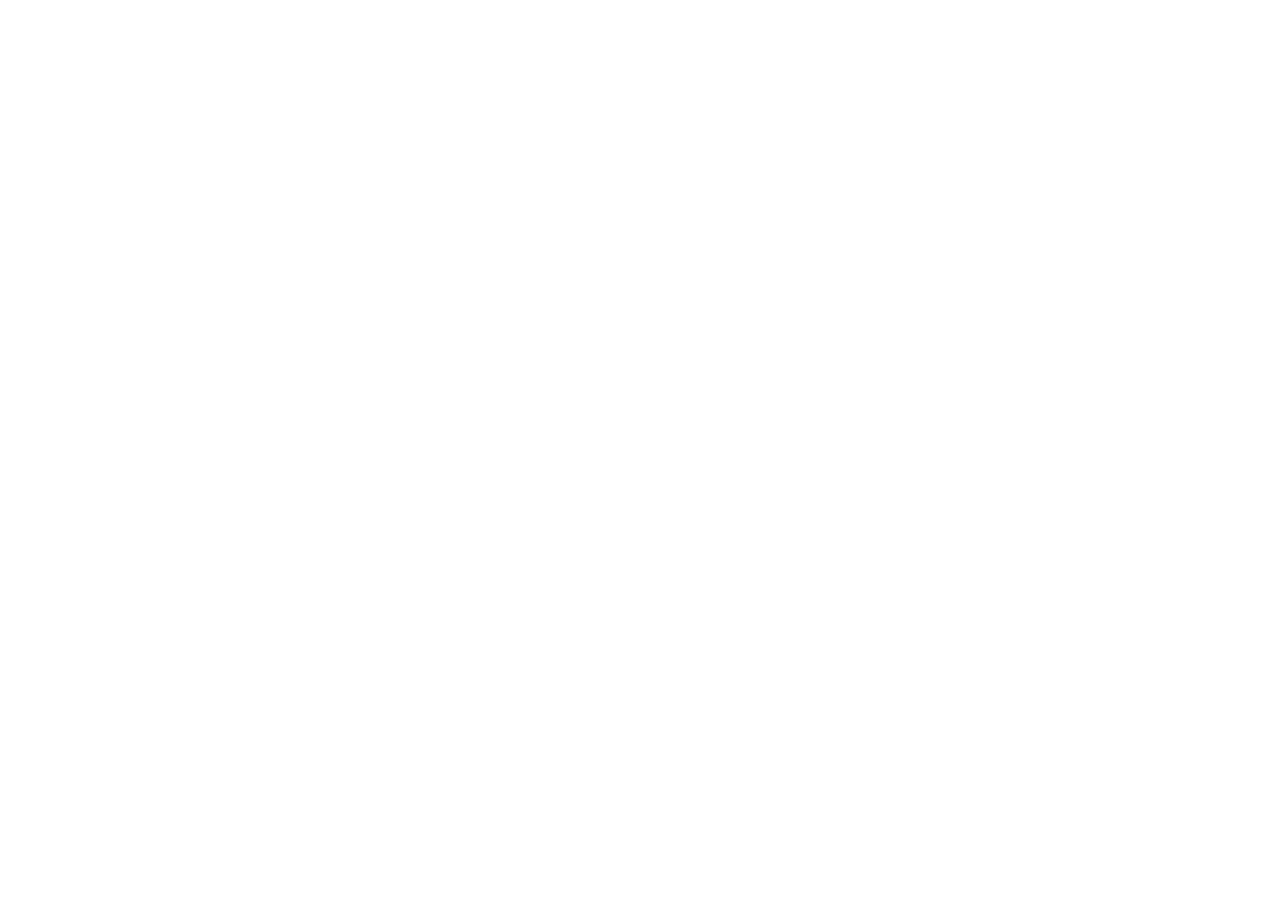
==== recipes/cookies.html @ 195a3447 "Basic Recipe Page" ====
<!DOCTYPE html>
<html lang="en">
<head>
    <meta charset="UTF-8">
    <meta http-equiv="X-UA-Compatible" content="IE=edge">
    <meta name="viewport" content="width=device-width, initial-scale=1.0">
    <title>Cookies</title>
</head>
<body>
    
</body>
</html>
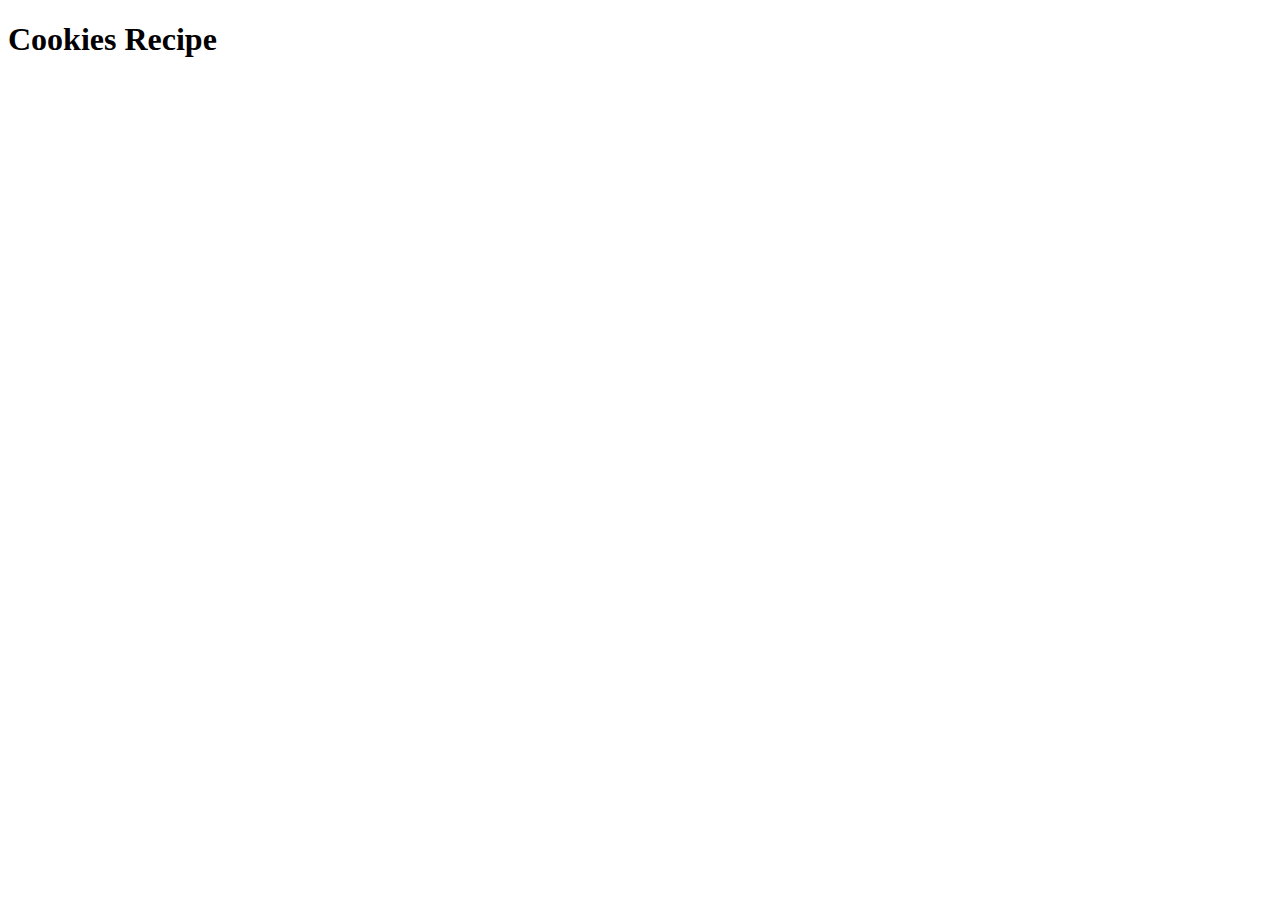
==== commit 3f2f2145: "img: added" ====
--- a/recipes/cookies.html
+++ b/recipes/cookies.html
@@ -7,6 +7,8 @@
     <title>Cookies</title>
 </head>
 <body>
+    <h1>Cookies Recipe</h1>
+
     
 </body>
 </html>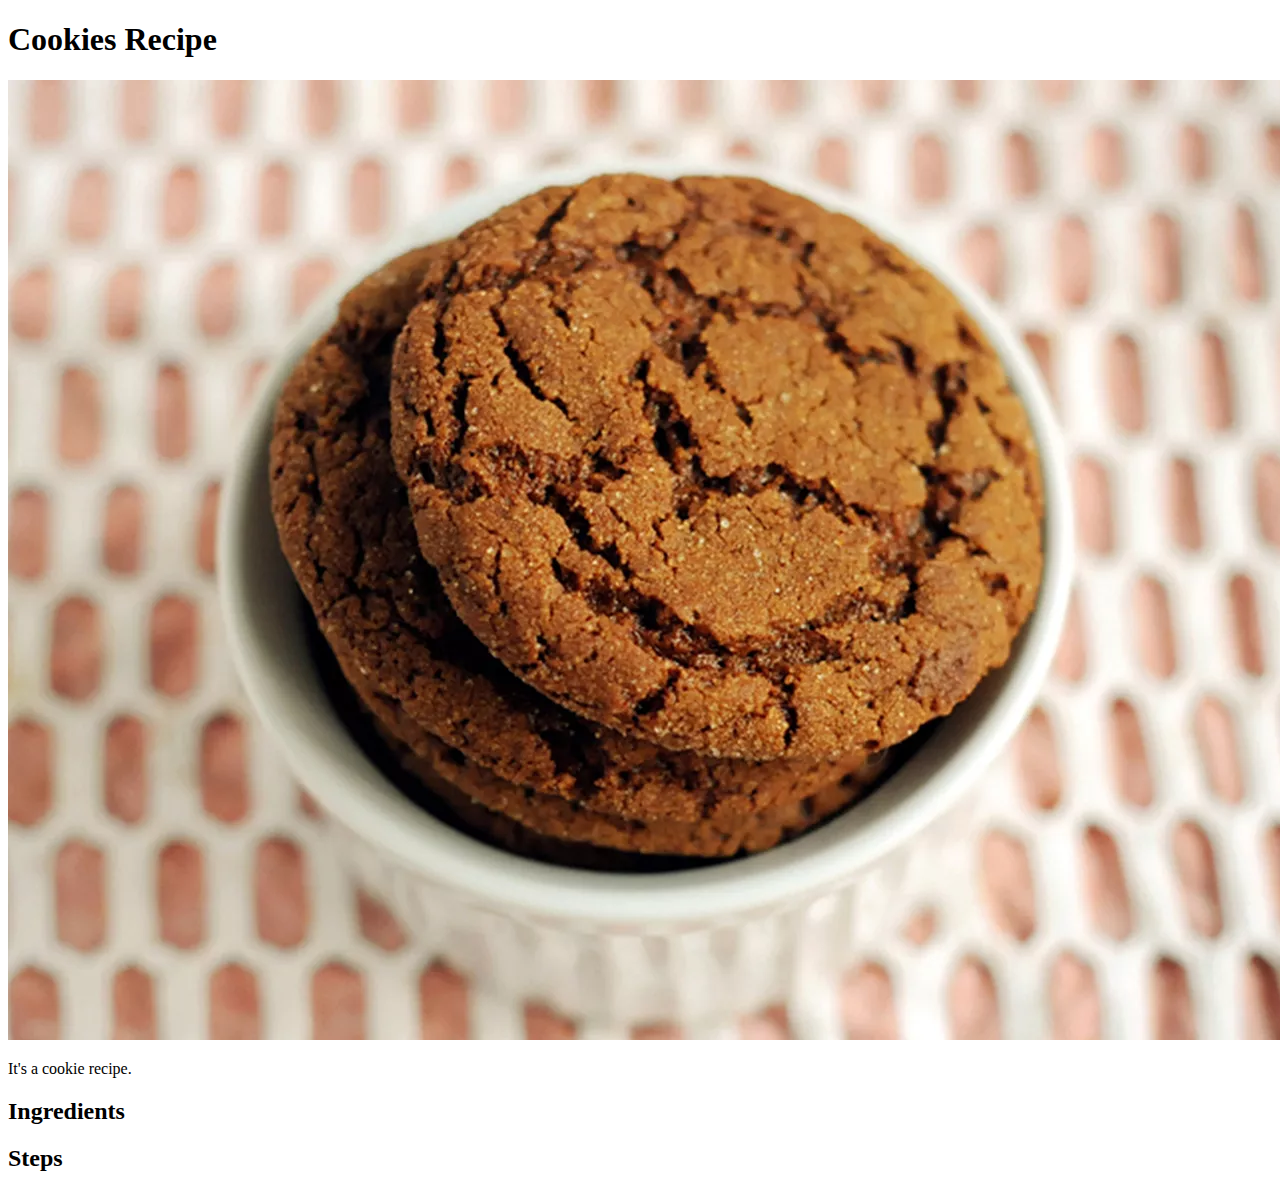
==== commit aaf56793: "added: recipes images" ====
--- a/recipes/cookies.html
+++ b/recipes/cookies.html
@@ -8,7 +8,19 @@
 </head>
 <body>
     <h1>Cookies Recipe</h1>
+    
+    <img src="../img/cookies.png" alt="Cookies">
+    <p>It's a cookie recipe.</p>
+    
+    <h2>Ingredients</h2>
+    <ul>
 
-    
+    </ul>
+
+    <h2>Steps</h2>
+    <ol>
+        
+    </ol>
+
 </body>
 </html>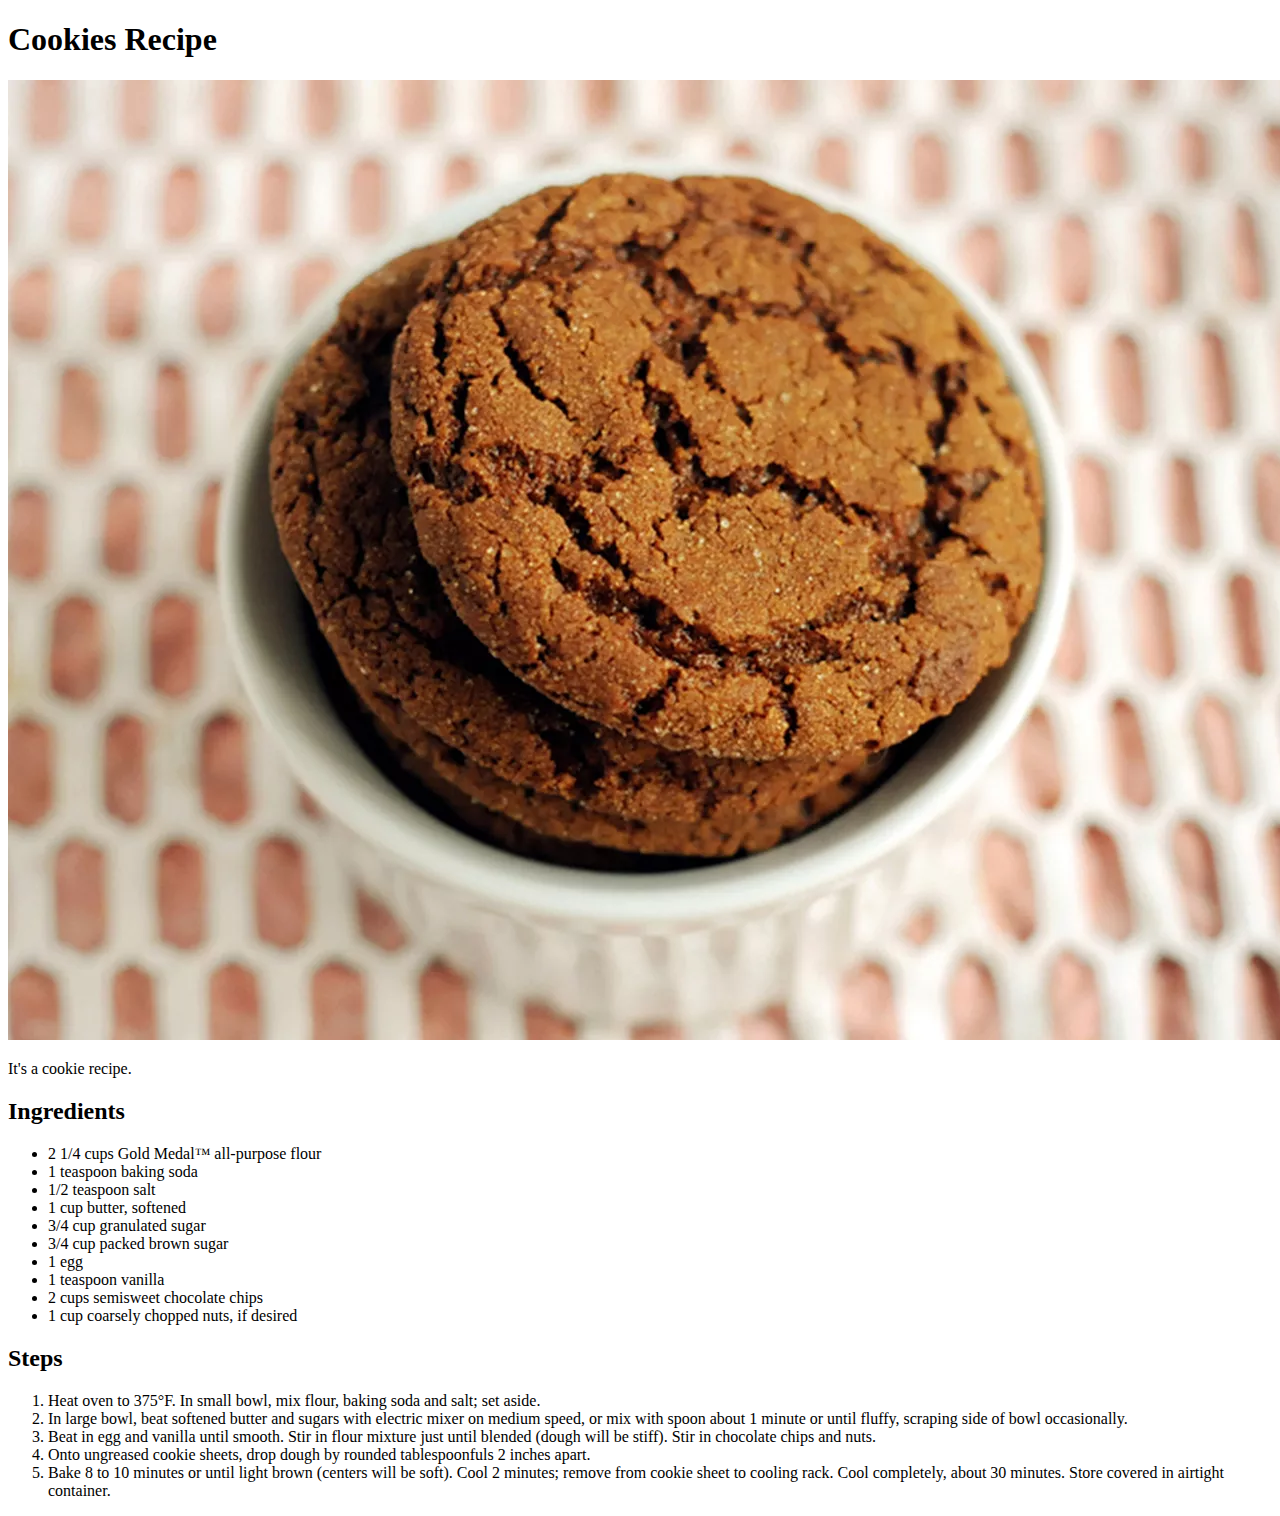
==== commit 95ed0b57: "added: recipes" ====
--- a/recipes/cookies.html
+++ b/recipes/cookies.html
@@ -14,12 +14,25 @@
     
     <h2>Ingredients</h2>
     <ul>
-
+        <li>2 1/4 cups Gold Medal™ all-purpose flour</li>
+        <li>1 teaspoon baking soda</li>
+        <li>1/2 teaspoon salt</li>
+        <li>1 cup butter, softened</li>
+        <li>3/4 cup granulated sugar</li>
+        <li>3/4 cup packed brown sugar</li>
+        <li>1 egg</li>
+        <li>1 teaspoon vanilla</li>
+        <li>2 cups semisweet chocolate chips</li>
+        <li>1 cup coarsely chopped nuts, if desired</li>
     </ul>
 
     <h2>Steps</h2>
     <ol>
-        
+        <li>Heat oven to 375°F. In small bowl, mix flour, baking soda and salt; set aside. </li>
+        <li>In large bowl, beat softened butter and sugars with electric mixer on medium speed, or mix with spoon about 1 minute or until fluffy, scraping side of bowl occasionally. </li>
+        <li>Beat in egg and vanilla until smooth. Stir in flour mixture just until blended (dough will be stiff). Stir in chocolate chips and nuts. </li>
+        <li>Onto ungreased cookie sheets, drop dough by rounded tablespoonfuls 2 inches apart. </li>
+        <li>Bake 8 to 10 minutes or until light brown (centers will be soft). Cool 2 minutes; remove from cookie sheet to cooling rack. Cool completely, about 30 minutes. Store covered in airtight container. </li>
     </ol>
 
 </body>
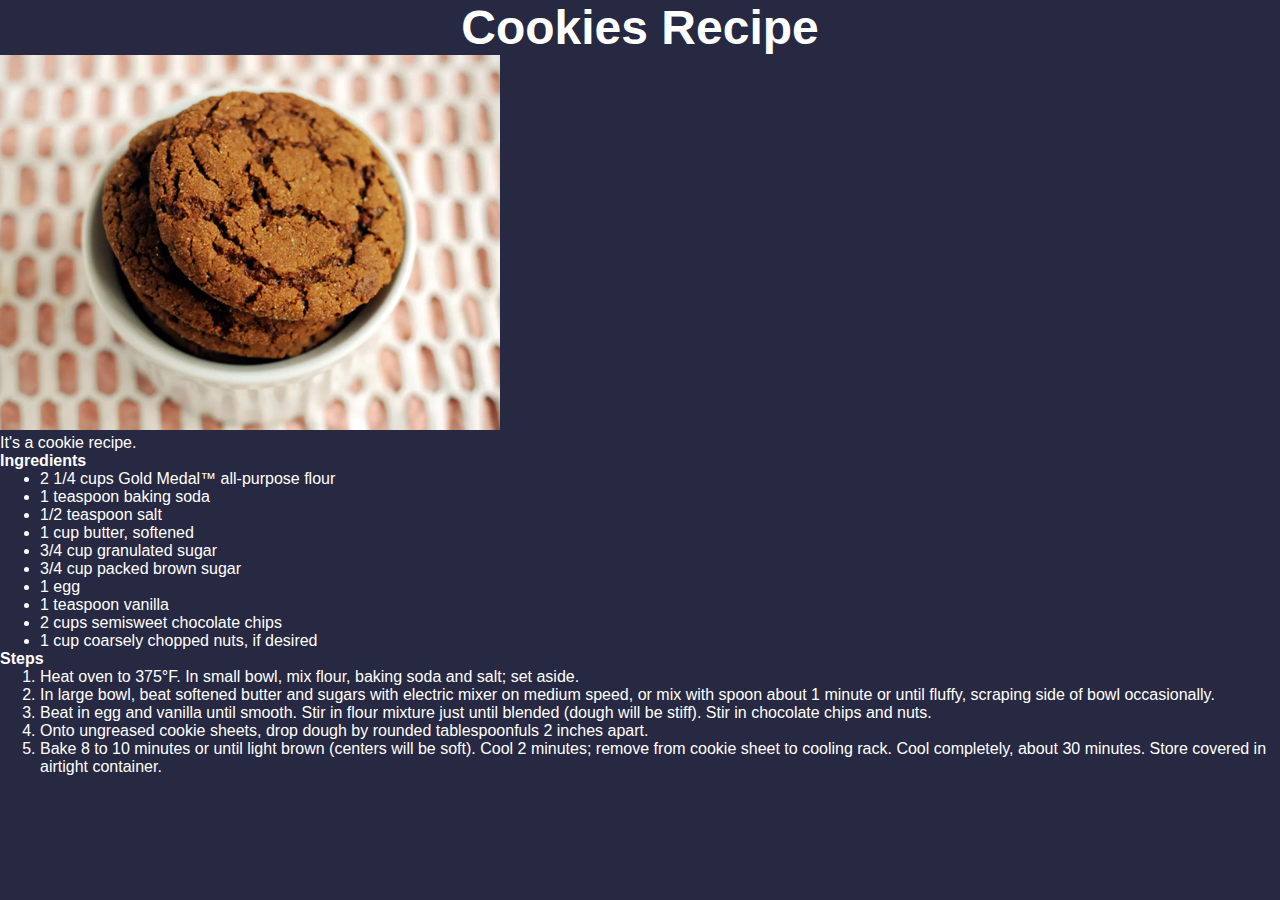
==== commit 385984af: "added: stylesheet" ====
--- a/recipes/cookies.html
+++ b/recipes/cookies.html
@@ -4,6 +4,7 @@
     <meta charset="UTF-8">
     <meta http-equiv="X-UA-Compatible" content="IE=edge">
     <meta name="viewport" content="width=device-width, initial-scale=1.0">
+    <link rel="stylesheet" href="../style.css">
     <title>Cookies</title>
 </head>
 <body>
--- a/style.css
+++ b/style.css
@@ -0,0 +1,24 @@
+@charset "UTF-8";
+
+* {
+    margin: 0px;
+    background-color: rgb(39, 40, 65);
+    color: white;
+    font-family: Arial, Helvetica, sans-serif;
+    font-size: 1em;
+}
+
+h1 {
+    text-align: center;
+    font-size: 3em;
+}
+
+img {
+    height: auto;
+    width: 500px;
+}
+
+a {
+    text-align: justify;
+}
+
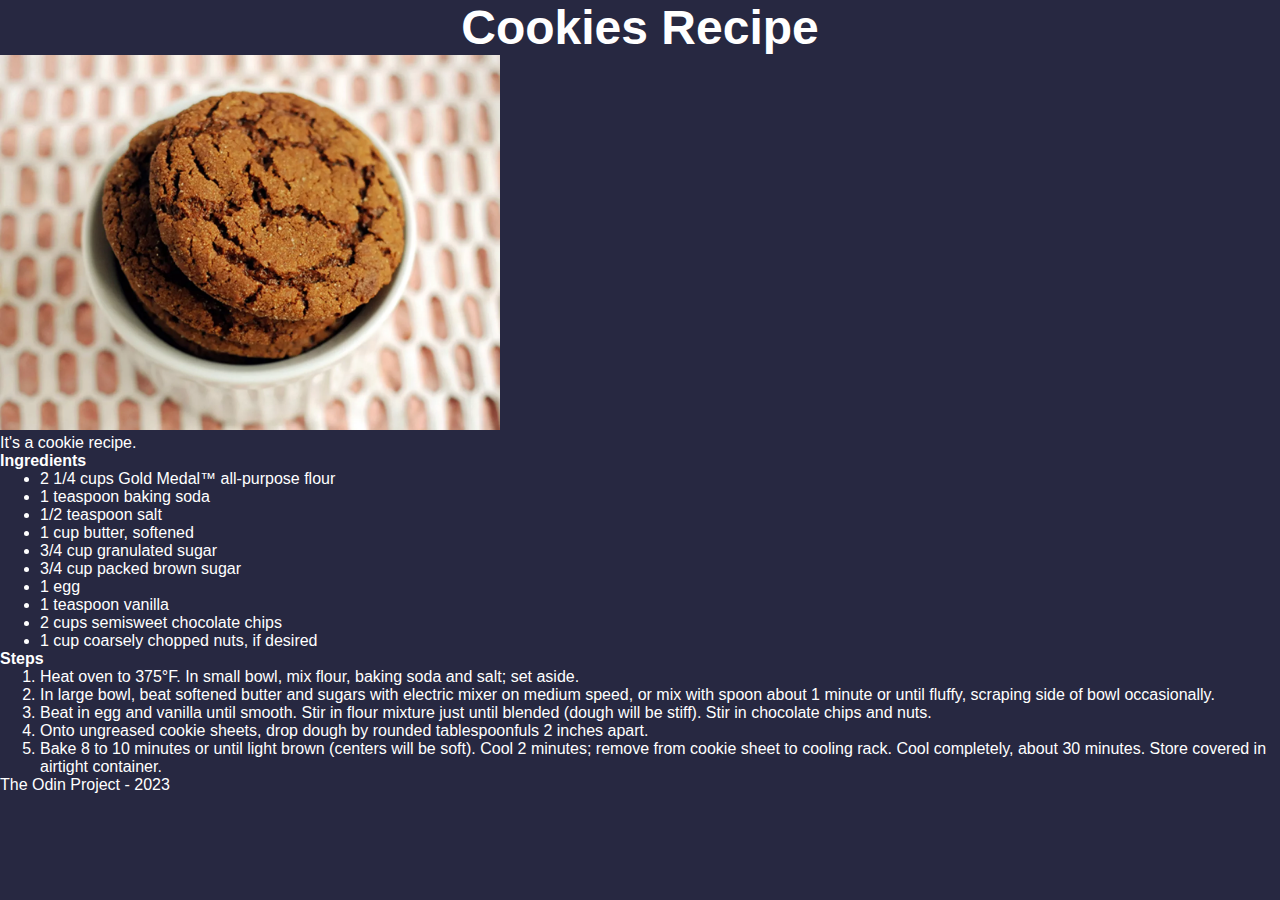
==== commit 3e343b16: "refactor: structure with semantic HTML" ====
--- a/recipes/cookies.html
+++ b/recipes/cookies.html
@@ -8,33 +8,40 @@
     <title>Cookies</title>
 </head>
 <body>
-    <h1>Cookies Recipe</h1>
+    <header>
+        <h1>Cookies Recipe</h1>
+    </header>
     
-    <img src="../img/cookies.png" alt="Cookies">
-    <p>It's a cookie recipe.</p>
-    
-    <h2>Ingredients</h2>
-    <ul>
-        <li>2 1/4 cups Gold Medal™ all-purpose flour</li>
-        <li>1 teaspoon baking soda</li>
-        <li>1/2 teaspoon salt</li>
-        <li>1 cup butter, softened</li>
-        <li>3/4 cup granulated sugar</li>
-        <li>3/4 cup packed brown sugar</li>
-        <li>1 egg</li>
-        <li>1 teaspoon vanilla</li>
-        <li>2 cups semisweet chocolate chips</li>
-        <li>1 cup coarsely chopped nuts, if desired</li>
-    </ul>
+    <main>
+        <img src="../img/cookies.png" alt="Cookies">
+        <p>It's a cookie recipe.</p>
+        
+        <h2>Ingredients</h2>
+        <ul>
+            <li>2 1/4 cups Gold Medal™ all-purpose flour</li>
+            <li>1 teaspoon baking soda</li>
+            <li>1/2 teaspoon salt</li>
+            <li>1 cup butter, softened</li>
+            <li>3/4 cup granulated sugar</li>
+            <li>3/4 cup packed brown sugar</li>
+            <li>1 egg</li>
+            <li>1 teaspoon vanilla</li>
+            <li>2 cups semisweet chocolate chips</li>
+            <li>1 cup coarsely chopped nuts, if desired</li>
+        </ul>
+        <h2>Steps</h2>
+        <ol>
+            <li>Heat oven to 375°F. In small bowl, mix flour, baking soda and salt; set aside. </li>
+            <li>In large bowl, beat softened butter and sugars with electric mixer on medium speed, or mix with spoon about 1 minute or until fluffy, scraping side of bowl occasionally. </li>
+            <li>Beat in egg and vanilla until smooth. Stir in flour mixture just until blended (dough will be stiff). Stir in chocolate chips and nuts. </li>
+            <li>Onto ungreased cookie sheets, drop dough by rounded tablespoonfuls 2 inches apart. </li>
+            <li>Bake 8 to 10 minutes or until light brown (centers will be soft). Cool 2 minutes; remove from cookie sheet to cooling rack. Cool completely, about 30 minutes. Store covered in airtight container. </li>
+        </ol>
+    </main>
 
-    <h2>Steps</h2>
-    <ol>
-        <li>Heat oven to 375°F. In small bowl, mix flour, baking soda and salt; set aside. </li>
-        <li>In large bowl, beat softened butter and sugars with electric mixer on medium speed, or mix with spoon about 1 minute or until fluffy, scraping side of bowl occasionally. </li>
-        <li>Beat in egg and vanilla until smooth. Stir in flour mixture just until blended (dough will be stiff). Stir in chocolate chips and nuts. </li>
-        <li>Onto ungreased cookie sheets, drop dough by rounded tablespoonfuls 2 inches apart. </li>
-        <li>Bake 8 to 10 minutes or until light brown (centers will be soft). Cool 2 minutes; remove from cookie sheet to cooling rack. Cool completely, about 30 minutes. Store covered in airtight container. </li>
-    </ol>
+    <footer>
+        <p>The Odin Project - 2023</p>
+    </footer>
 
 </body>
 </html>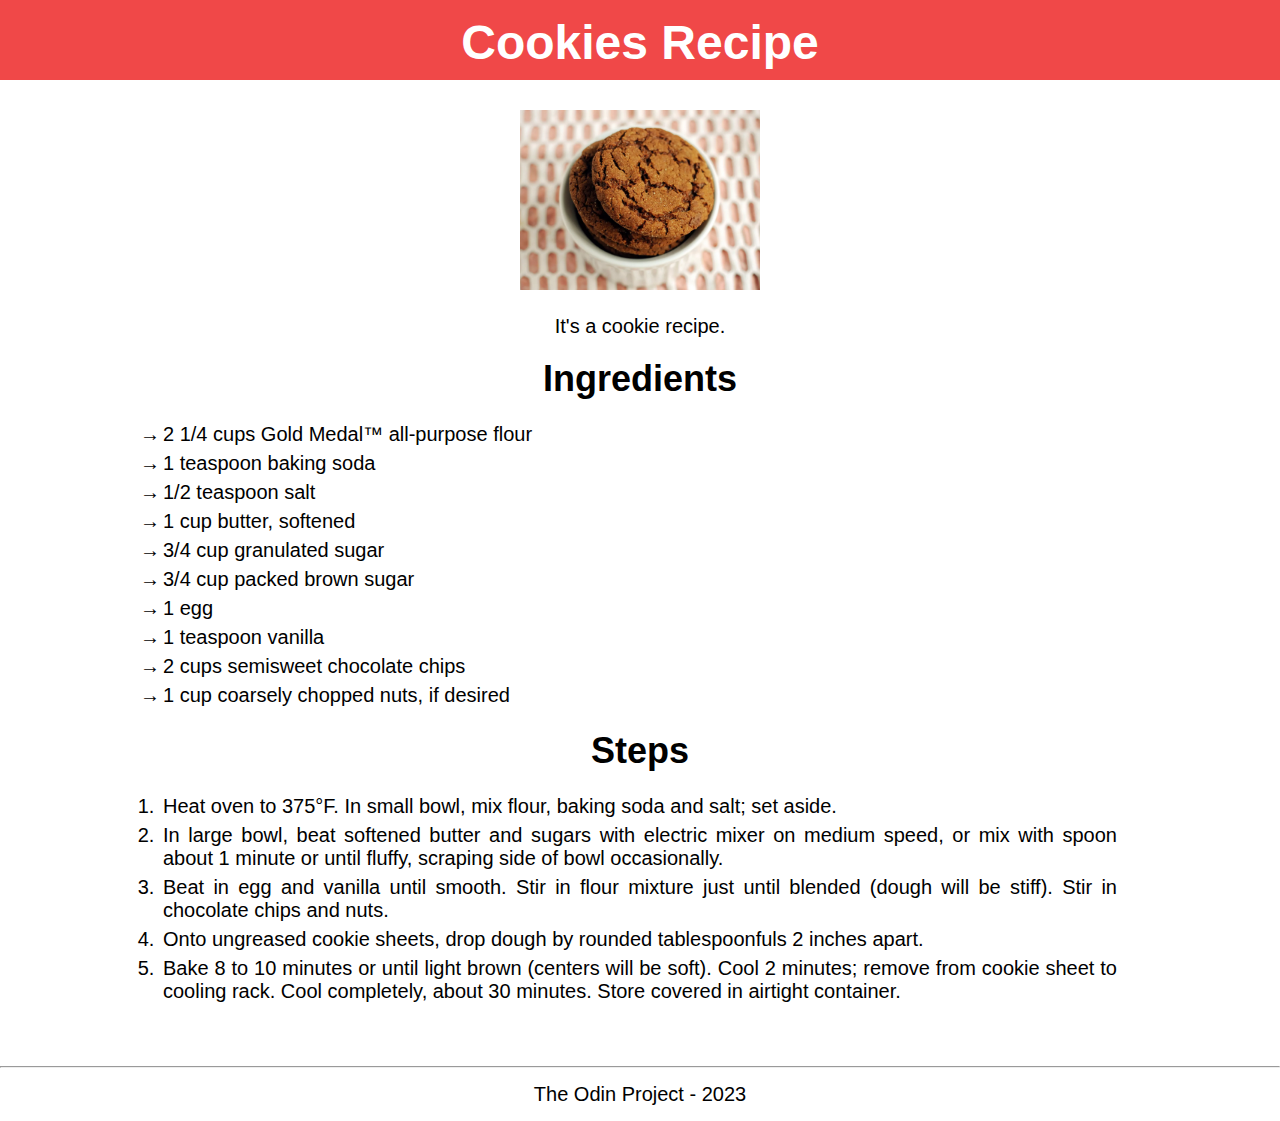
==== commit 5c97062b: "I forgot to make commits xD but here it is" ====
--- a/recipes/cookies.html
+++ b/recipes/cookies.html
@@ -17,7 +17,7 @@
         <p>It's a cookie recipe.</p>
         
         <h2>Ingredients</h2>
-        <ul>
+        <ul class="recipe">
             <li>2 1/4 cups Gold Medal™ all-purpose flour</li>
             <li>1 teaspoon baking soda</li>
             <li>1/2 teaspoon salt</li>
@@ -30,7 +30,7 @@
             <li>1 cup coarsely chopped nuts, if desired</li>
         </ul>
         <h2>Steps</h2>
-        <ol>
+        <ol class="recipe">
             <li>Heat oven to 375°F. In small bowl, mix flour, baking soda and salt; set aside. </li>
             <li>In large bowl, beat softened butter and sugars with electric mixer on medium speed, or mix with spoon about 1 minute or until fluffy, scraping side of bowl occasionally. </li>
             <li>Beat in egg and vanilla until smooth. Stir in flour mixture just until blended (dough will be stiff). Stir in chocolate chips and nuts. </li>
@@ -40,6 +40,7 @@
     </main>
 
     <footer>
+        <hr>
         <p>The Odin Project - 2023</p>
     </footer>
 
--- a/style.css
+++ b/style.css
@@ -1,24 +1,93 @@
 @charset "UTF-8";
 
 * {
-    margin: 0px;
-    background-color: rgb(39, 40, 65);
-    color: white;
+    padding: 0;
+    margin: 0;
     font-family: Arial, Helvetica, sans-serif;
-    font-size: 1em;
+    font-size: 20px;
+}
+
+header {
+    background-color: rgb(240, 72, 72);
+    height: 80px;
+    margin-bottom: 30px;
+}
+
+main {
+    width: 1000px;
+    margin: auto;
+    text-align: center;
 }
 
 h1 {
+    color: white;
+    font-size: 2.4em;
     text-align: center;
-    font-size: 3em;
+    padding-top: 15px;
 }
 
-img {
-    height: auto;
-    width: 500px;
+main img {
+    height: 180px;
+    width: auto;
 }
 
 a {
-    text-align: justify;
+    text-decoration: none;
 }
 
+a:visited {
+    color: black;
+}
+
+a:hover {
+    color: rgb(185, 114, 47);
+    font-size: 1.8em;
+}
+
+a:hover img {
+    height: 200px;
+    width: auto;
+}
+
+footer {
+    padding-top: 40px;
+}
+
+footer p {
+    text-align: center;
+    padding: 15px 0;
+}
+
+.top-content {
+    padding-bottom: 30px;
+}
+
+.flex-container {
+    display: flex;
+    justify-content: space-between;
+}
+
+.flex-container li {
+    list-style-type: none;
+}
+
+.recipe {
+    text-align: justify;
+    padding: 20px;
+}
+
+main p {
+    padding: 20px;
+}
+
+ul {
+    list-style-type: "\2192";
+}
+
+.recipe li {
+    padding: 3px;
+}
+
+h2 {
+    font-size: 1.8em;
+}